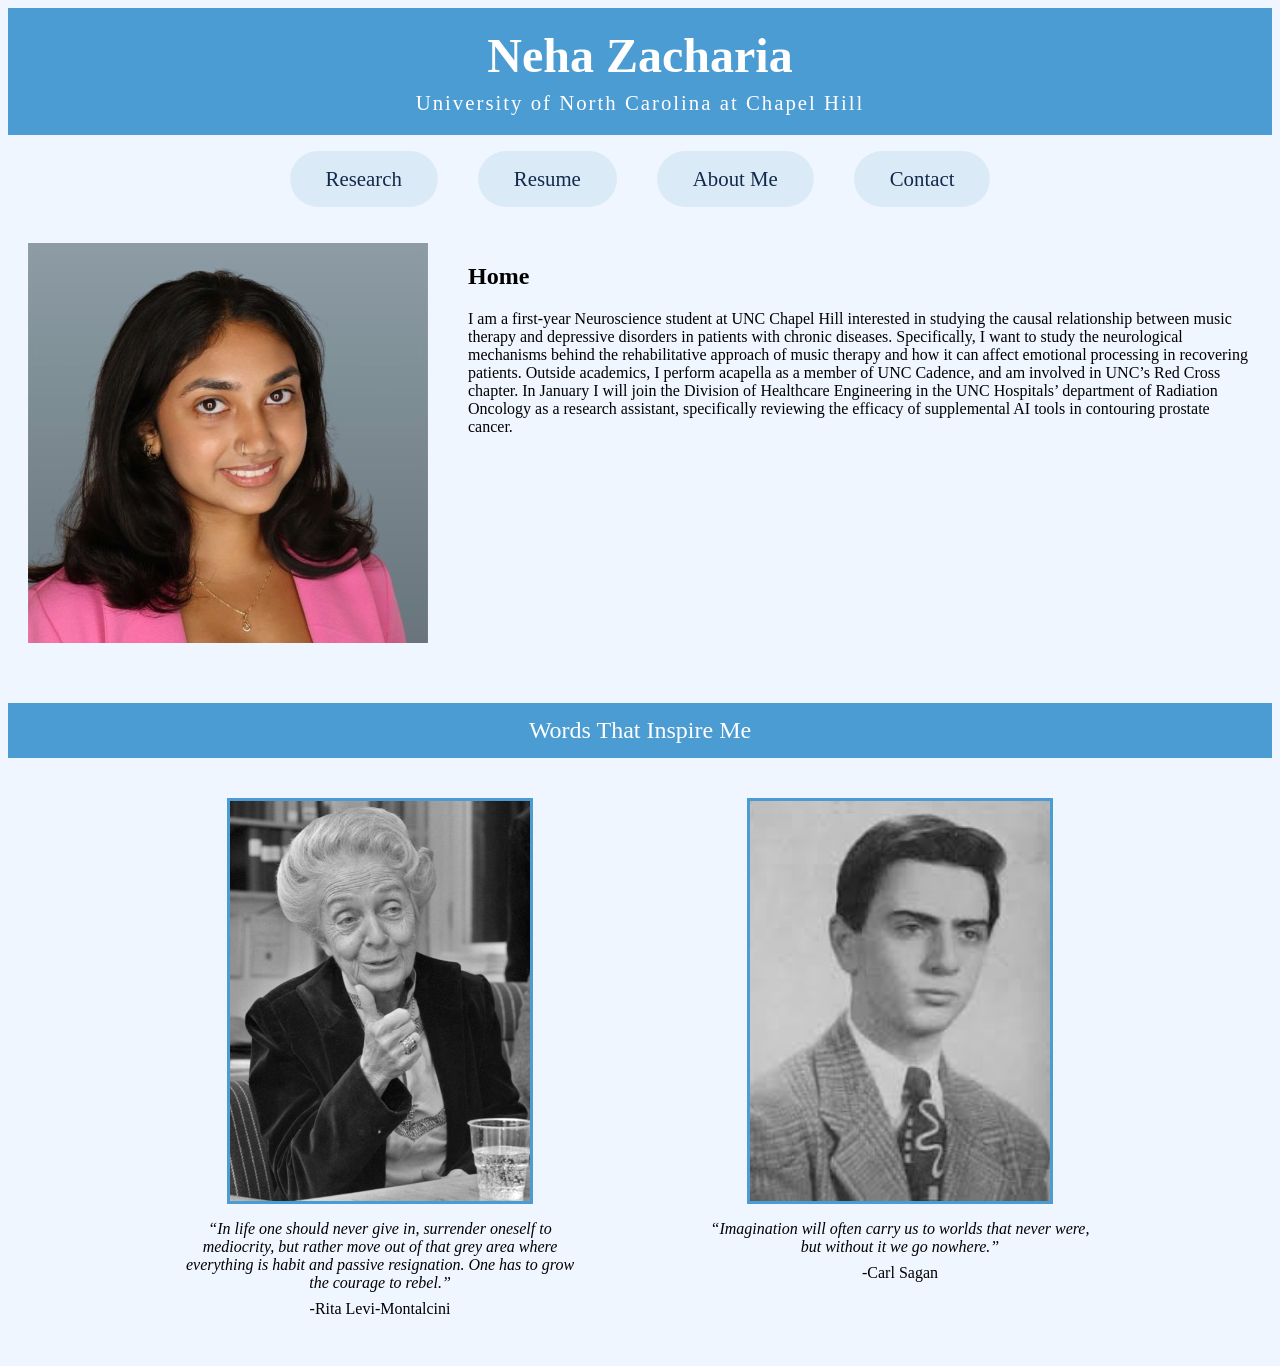
==== index.html @ c8c9bbef "add about page" ====
<!DOCTYPE html>
    <html>
        <head>
            <meta charset="utf-8">
            <meta name="viewport" content= "width=device-width, initial-scale=1">
            <title>Neha Zacharia</title>
            <link rel="stylesheet" href="style.css"/>
        </head>
        <body>
            <h1 id="title">Neha Zacharia
                <span class="subtitle">University of North Carolina at Chapel Hill</span>
            </h1>
            <nav class="navbar">
                <ul>
                    <li><a href="research.html">Research</a></li>
                    <li><a href="resume.html">Resume</a></li>
                    <li><a href="aboutme.html">About Me</a></li>

                    <li><a href="contact.html">Contact</a></li>
                    </ul>
                </nav>
                <main class="home">
                    <img class="home-photo" src="prof headshot.jpeg" alt="Photo of Neha ">
                    <section class="home-text" id="home">
                        <h2>Home</h2>
                        <p>
I am a first-year Neuroscience student at UNC Chapel Hill interested in studying the causal relationship between music therapy and depressive disorders in patients with chronic diseases. Specifically, I want to study the neurological mechanisms behind the rehabilitative approach of music therapy and how it can affect emotional processing in recovering patients. Outside academics, I perform acapella as a member of UNC Cadence, and am involved in UNC’s Red Cross chapter. In January I will join the Division of Healthcare Engineering in the UNC Hospitals’ department of Radiation Oncology as a research assistant, specifically reviewing the efficacy of supplemental AI tools in contouring prostate cancer. </p>


                    </section>
                </main>
                </main>
<div class="divider">Words That Inspire Me</div>
<footer class="quotes">
                <footer class="quotes">
                    <figure>
                        <img src="rita.png" alt="photo of person 1">
                    <blockquote>“In life one should never give in, surrender oneself to mediocrity, but rather move out of that grey area where everything is habit and passive resignation. One has to grow the courage to rebel.”</blockquote>
                    <figcaption>-Rita Levi-Montalcini </figcaption>
                </figure>
                <figure>
                    <img src="carl.jpeg" alt="photo of person 2">
                    <blockquote>“Imagination will often carry us to worlds that never were, but without it we go nowhere.”</blockquote>
                    <figcaption>-Carl Sagan</figcaption>
            </figure>
                </footer>
        </body>
    </html>
---- style.css ----
#title {
    font-family: Impact, 'Times New Roman', Times, serif;
    color: white;
    background-color:#4B9CD3;
    text-align: center;
    font-size: 3rem;
    padding: 20px;
    margin: 0;
}

.navbar ul {
    display: flex;
    justify-content: center;
    gap: 40px;
    list-style: none;
    padding: 0;
}

    .navbar a {
        display: inline-block;
        background-color: #dbeaf7;
        color: #13294B;
        text-decoration: none;
        font-size: 1.3rem;
        padding: 16px 36px;
        border-radius: 999px;
    }

    .navbar a:hover {
        background-color: #4B9CD3;
        color: white;
    }

    .home {
    display: flex;
    align-items: flex-start;   /* photo lines up with the top of the text */
    justify-content: center;
    gap: 40px;
    padding: 20px;
    }

.about-text p {
    max-width: none;
    margin: 0 0 1em 0;         /* space between paragraphs */
    line-height: 1.6;
    font-size: 1.05rem;
}

.about-photo {
    width: 380px;              /* bigger photo */
    height: auto;
    border: 3px solid #4B9CD3;
    position: sticky;          /* photo stays in view as you scroll the text */
    top: 20px;
}


.quotes {
    display: flex;
    justify-content: center;
    align-items: flex-start;
    gap: 120px;
    padding: 20px;
}

.quotes blockquote {
    margin: 0 0 8px 0;
    font-style: italic;
}

.quotes figcaption {
    margin: 0;
}
body {
    background-color: #f0f6ff;
}
.about-text h2 {
    text-align: center;
}
.quotes figure {
    width: 400px;
    margin: 0;
    text-align: center;
}

.quotes img {
    width: 300px;
    height: 400px;
    border: 3px solid #4B9CD3;
    margin-bottom: 12px;
    object-fit: cover;
}

.divider {
    background-color: #4B9CD3;
    color: white;
    text-align: center;
    font-family: Impact, 'Times New Roman', Times, serif;
    font-size: 1.5rem;
    padding: 14px;
    margin-top: 40px;
}

.research {
    max-width: 700px;
    margin: 40px auto;
    padding: 0 20px;
}
.research p {
    text-indent: 2em;
    margin: 0 0 12px 0;
}
.subtitle {
    display: block;
    font-family: 'Times New Roman', Times, serif;
    font-weight: normal;
    font-size: 1.3rem;
    letter-spacing: 2px;
    margin-top: 8px;
}
.contact {
    max-width: 600px;
    margin: 40px auto;
    padding: 0 20px;
    text-align: center;
}

.contact-links {
    display: flex;
    justify-content: center;
    gap: 20px;
    list-style: none;
    padding: 0;
}

.contact-links a {
    display: inline-block;
    background-color: white;
    color: #13294B;
    text-decoration: none;
    padding: 12px 28px;
    border-radius: 999px;
}

.contact-links a:hover {
    background-color: #13294B;
    color: white;
}
.research {
  max-width: 750px;
  margin: 40px auto;
  padding: 0 20px;
  font-family: Georgia, serif;
  line-height: 1.7;
  color: #222;
}

.research h2 {
  margin-top: 2.5rem;
  padding-bottom: 0.3rem;
  border-bottom: 2px solid #619bd0;   /* matches your blue header */
}

.research h3 {
  margin-top: 1.8rem;
  color: #3a6ea5;
}

.research .meta {
  font-style: italic;
  color: #666;
}

.research a {
  color: #3a6ea5;
}
.home-btn {
  display: inline-block;
  margin: 12px 0 0 16px;
  padding: 8px 16px;
  background-color: #619bd0;   /* same blue as your header */
  color: white;
  text-decoration: none;
  font-family: Arial, sans-serif;
  border-radius: 6px;
}

.home-btn:hover {
  background-color: #3a6ea5;
}
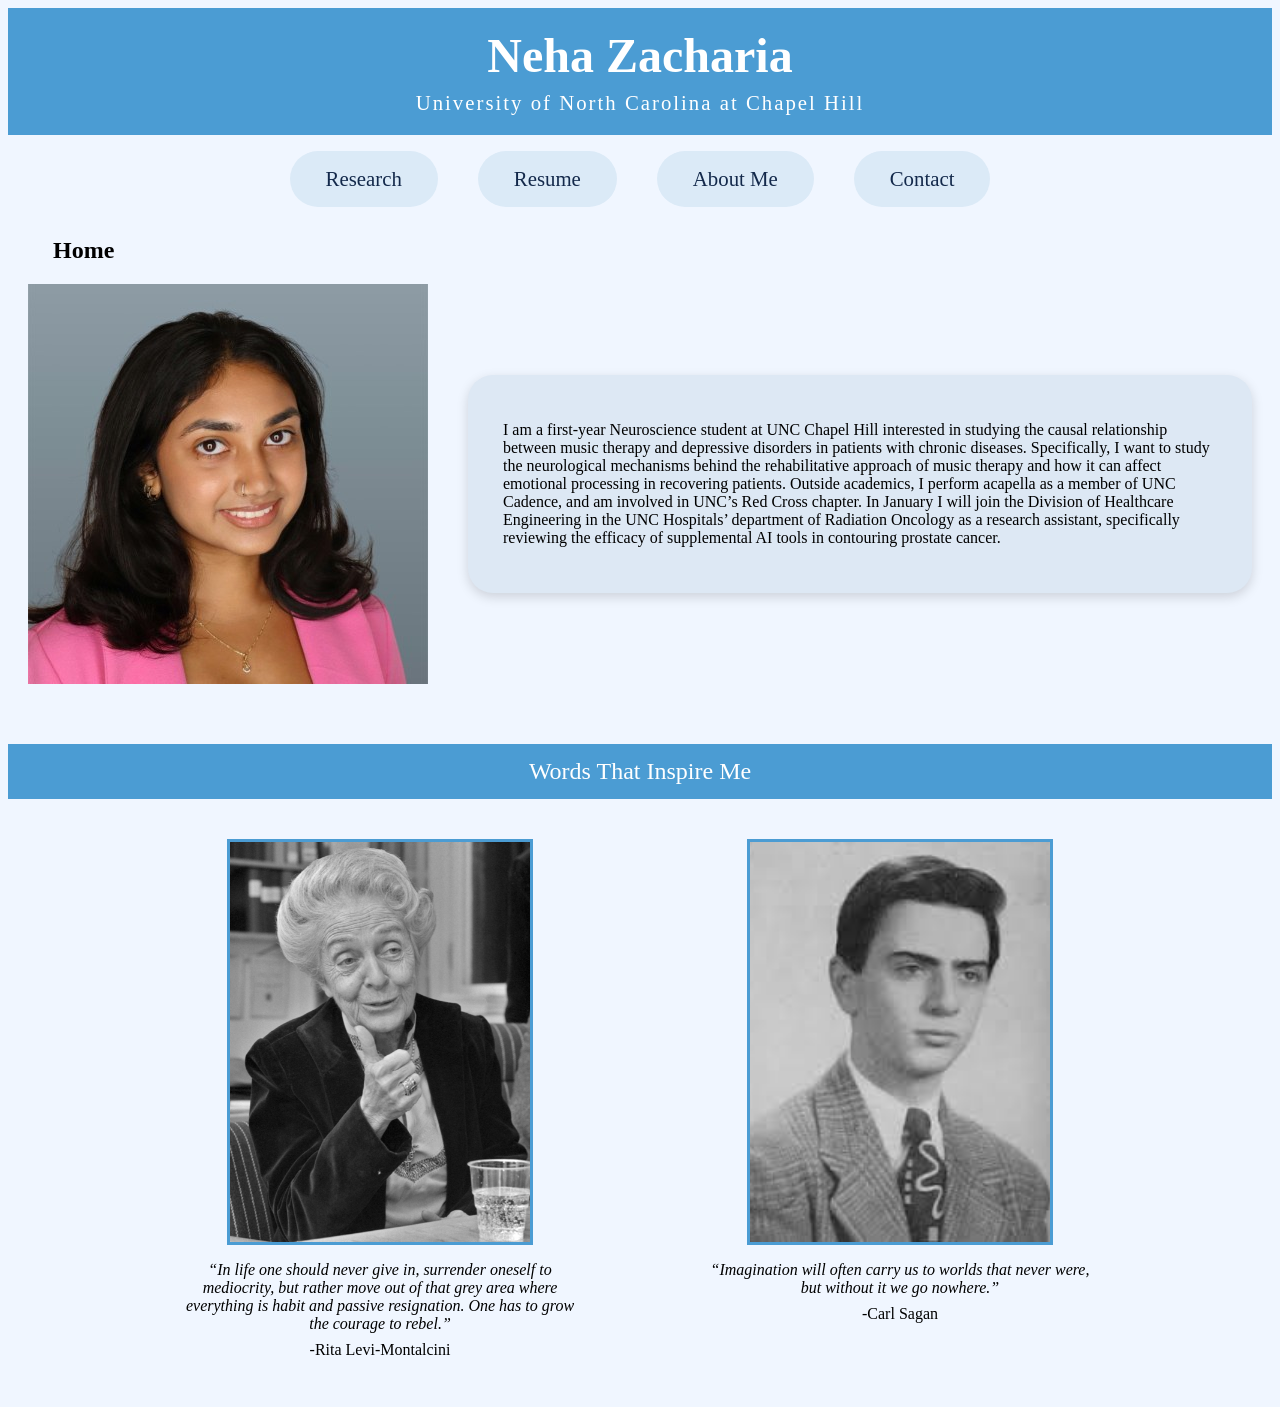
==== commit f555a04e: "home update" ====
--- a/index.html
+++ b/index.html
@@ -19,14 +19,11 @@
                     <li><a href="contact.html">Contact</a></li>
                     </ul>
                 </nav>
+                <h2 class="home-heading">Home</h2>
                 <main class="home">
                     <img class="home-photo" src="prof headshot.jpeg" alt="Photo of Neha ">
                     <section class="home-text" id="home">
-                        <h2>Home</h2>
-                        <p>
-I am a first-year Neuroscience student at UNC Chapel Hill interested in studying the causal relationship between music therapy and depressive disorders in patients with chronic diseases. Specifically, I want to study the neurological mechanisms behind the rehabilitative approach of music therapy and how it can affect emotional processing in recovering patients. Outside academics, I perform acapella as a member of UNC Cadence, and am involved in UNC’s Red Cross chapter. In January I will join the Division of Healthcare Engineering in the UNC Hospitals’ department of Radiation Oncology as a research assistant, specifically reviewing the efficacy of supplemental AI tools in contouring prostate cancer. </p>
-
-
+                        <p>I am a first-year Neuroscience student at UNC Chapel Hill interested in studying the causal relationship between music therapy and depressive disorders in patients with chronic diseases. Specifically, I want to study the neurological mechanisms behind the rehabilitative approach of music therapy and how it can affect emotional processing in recovering patients. Outside academics, I perform acapella as a member of UNC Cadence, and am involved in UNC’s Red Cross chapter. In January I will join the Division of Healthcare Engineering in the UNC Hospitals’ department of Radiation Oncology as a research assistant, specifically reviewing the efficacy of supplemental AI tools in contouring prostate cancer. </p>
                     </section>
                 </main>
                 </main>
--- a/style.css
+++ b/style.css
@@ -187,4 +187,15 @@
 
 .home-btn:hover {
   background-color: #3a6ea5;
+}
+.home-heading {
+    margin: 30px 0 0 45px;   /* lines up with the left edge of your photo */
+}
+
+.home-text {
+    background-color: #dde8f4;   /* same light blue as your nav buttons */
+    border-radius: 25px;
+    padding: 30px 35px;
+    box-shadow: 0 4px 12px rgba(0, 0, 0, 0.15);
+    align-self: center;          /* centers the bubble next to the photo (works if .home is flex) */
 }
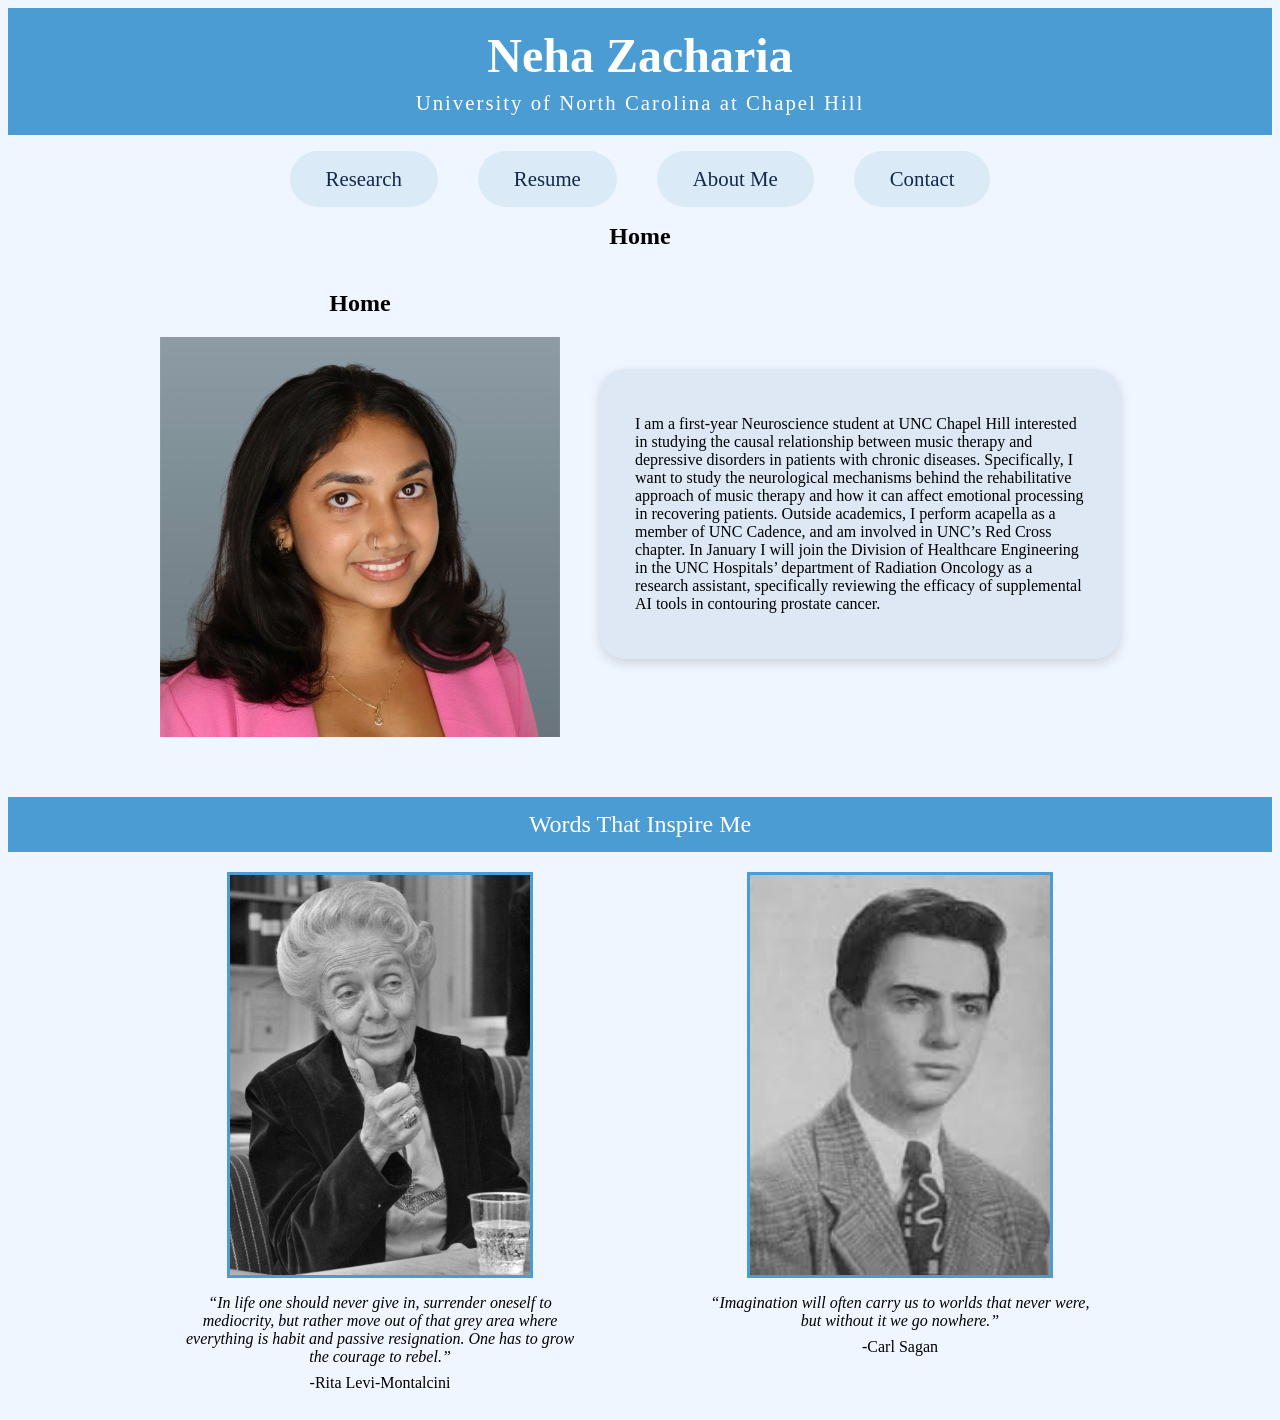
==== commit 4c7051ba: "about me" ====
--- a/index.html
+++ b/index.html
@@ -21,15 +21,16 @@
                 </nav>
                 <h2 class="home-heading">Home</h2>
                 <main class="home">
+                    <div class="home-photo-wrap">
+                        <h2 class="home-heading">Home</h2>
                     <img class="home-photo" src="prof headshot.jpeg" alt="Photo of Neha ">
+                    </div>
                     <section class="home-text" id="home">
                         <p>I am a first-year Neuroscience student at UNC Chapel Hill interested in studying the causal relationship between music therapy and depressive disorders in patients with chronic diseases. Specifically, I want to study the neurological mechanisms behind the rehabilitative approach of music therapy and how it can affect emotional processing in recovering patients. Outside academics, I perform acapella as a member of UNC Cadence, and am involved in UNC’s Red Cross chapter. In January I will join the Division of Healthcare Engineering in the UNC Hospitals’ department of Radiation Oncology as a research assistant, specifically reviewing the efficacy of supplemental AI tools in contouring prostate cancer. </p>
                     </section>
                 </main>
-                </main>
 <div class="divider">Words That Inspire Me</div>
 <footer class="quotes">
-                <footer class="quotes">
                     <figure>
                         <img src="rita.png" alt="photo of person 1">
                     <blockquote>“In life one should never give in, surrender oneself to mediocrity, but rather move out of that grey area where everything is habit and passive resignation. One has to grow the courage to rebel.”</blockquote>
--- a/style.css
+++ b/style.css
@@ -188,14 +188,22 @@
 .home-btn:hover {
   background-color: #3a6ea5;
 }
+.home-photo-wrap {
+    display: flex;
+    flex-direction: column;
+    align-items: center;     /* centers "Home" over the photo */
+}
+
 .home-heading {
-    margin: 30px 0 0 45px;   /* lines up with the left edge of your photo */
+    margin: 0 0 20px 0;      /* replaces your old width/margin-left rules */
+    text-align: center;
 }
 
 .home-text {
-    background-color: #dde8f4;   /* same light blue as your nav buttons */
+    max-width: 450px;        /* skinnier bubble; try 400px for even narrower */
+    background-color: #dde8f4;
     border-radius: 25px;
     padding: 30px 35px;
     box-shadow: 0 4px 12px rgba(0, 0, 0, 0.15);
-    align-self: center;          /* centers the bubble next to the photo (works if .home is flex) */
+    align-self: center;
 }
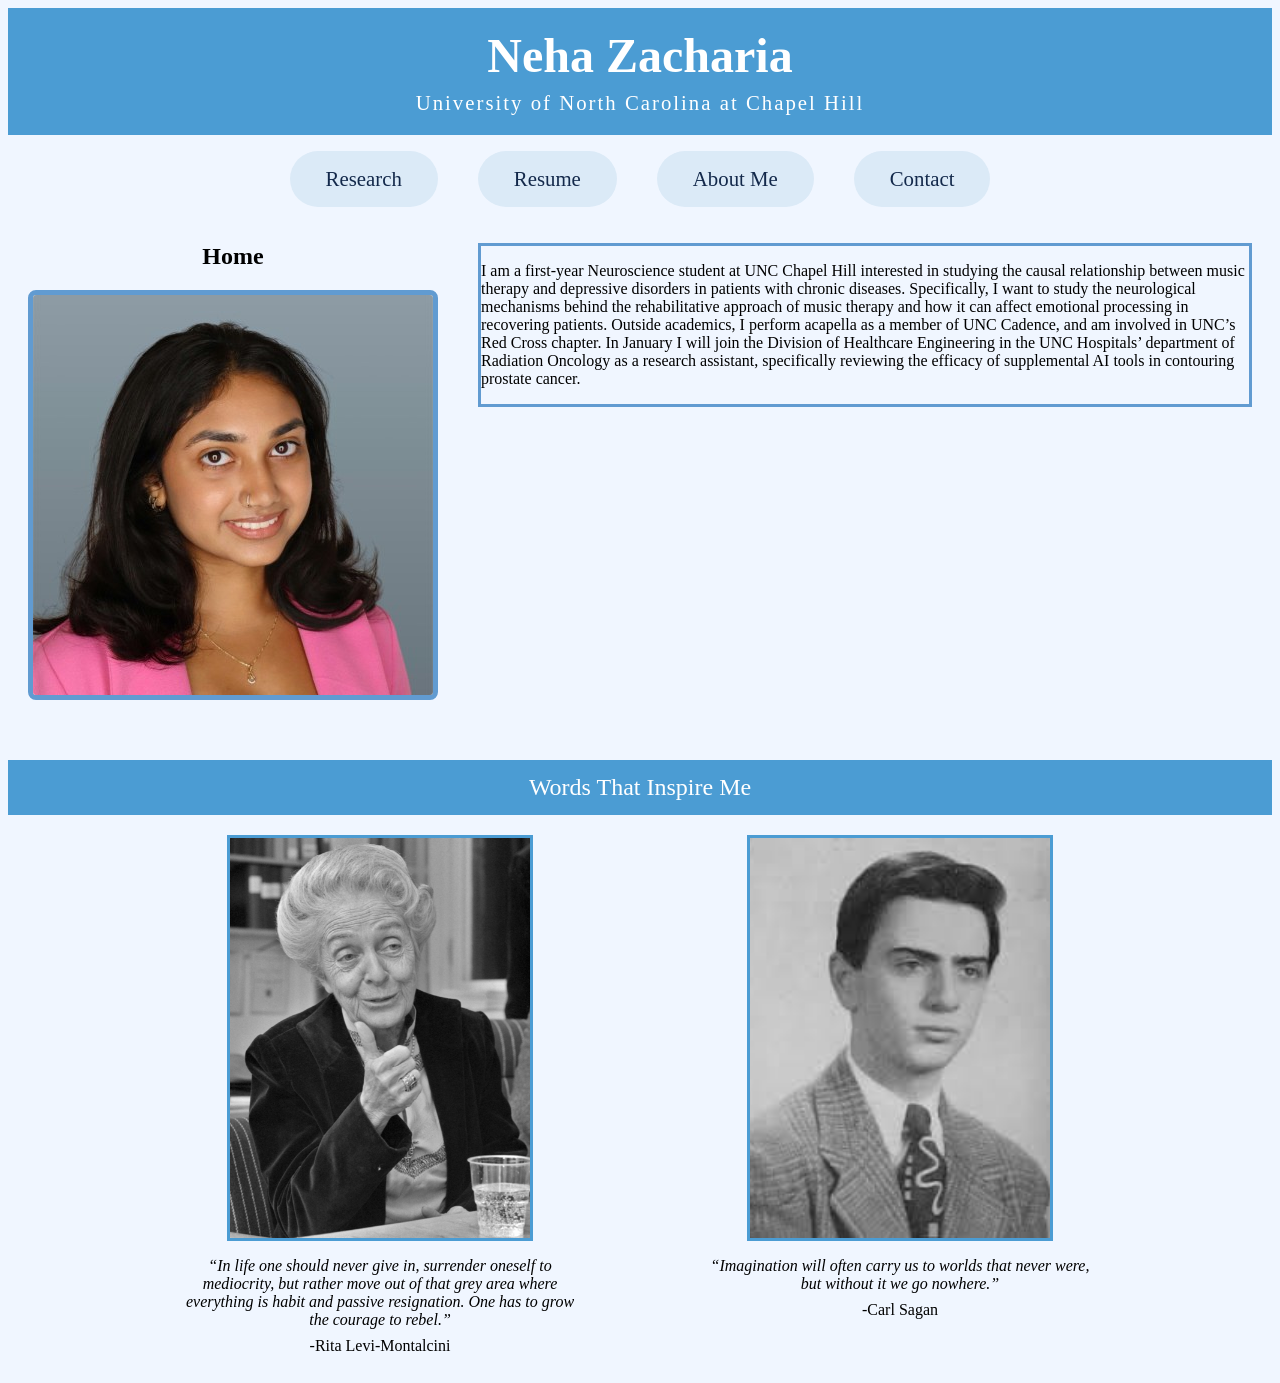
==== commit 4de3358a: "syc" ====
--- a/index.html
+++ b/index.html
@@ -19,7 +19,6 @@
                     <li><a href="contact.html">Contact</a></li>
                     </ul>
                 </nav>
-                <h2 class="home-heading">Home</h2>
                 <main class="home">
                     <div class="home-photo-wrap">
                         <h2 class="home-heading">Home</h2>
--- a/style.css
+++ b/style.css
@@ -199,11 +199,13 @@
     text-align: center;
 }
 
+
+
 .home-text {
-    max-width: 450px;        /* skinnier bubble; try 400px for even narrower */
-    background-color: #dde8f4;
-    border-radius: 25px;
-    padding: 30px 35px;
-    box-shadow: 0 4px 12px rgba(0, 0, 0, 0.15);
-    align-self: center;
-}+    border: 3px solid #619bd1;
+}
+.home-photo {
+    border: 5px solid #619bd1;   /* same blue as your header */
+    border-radius: 8px;
+}
+
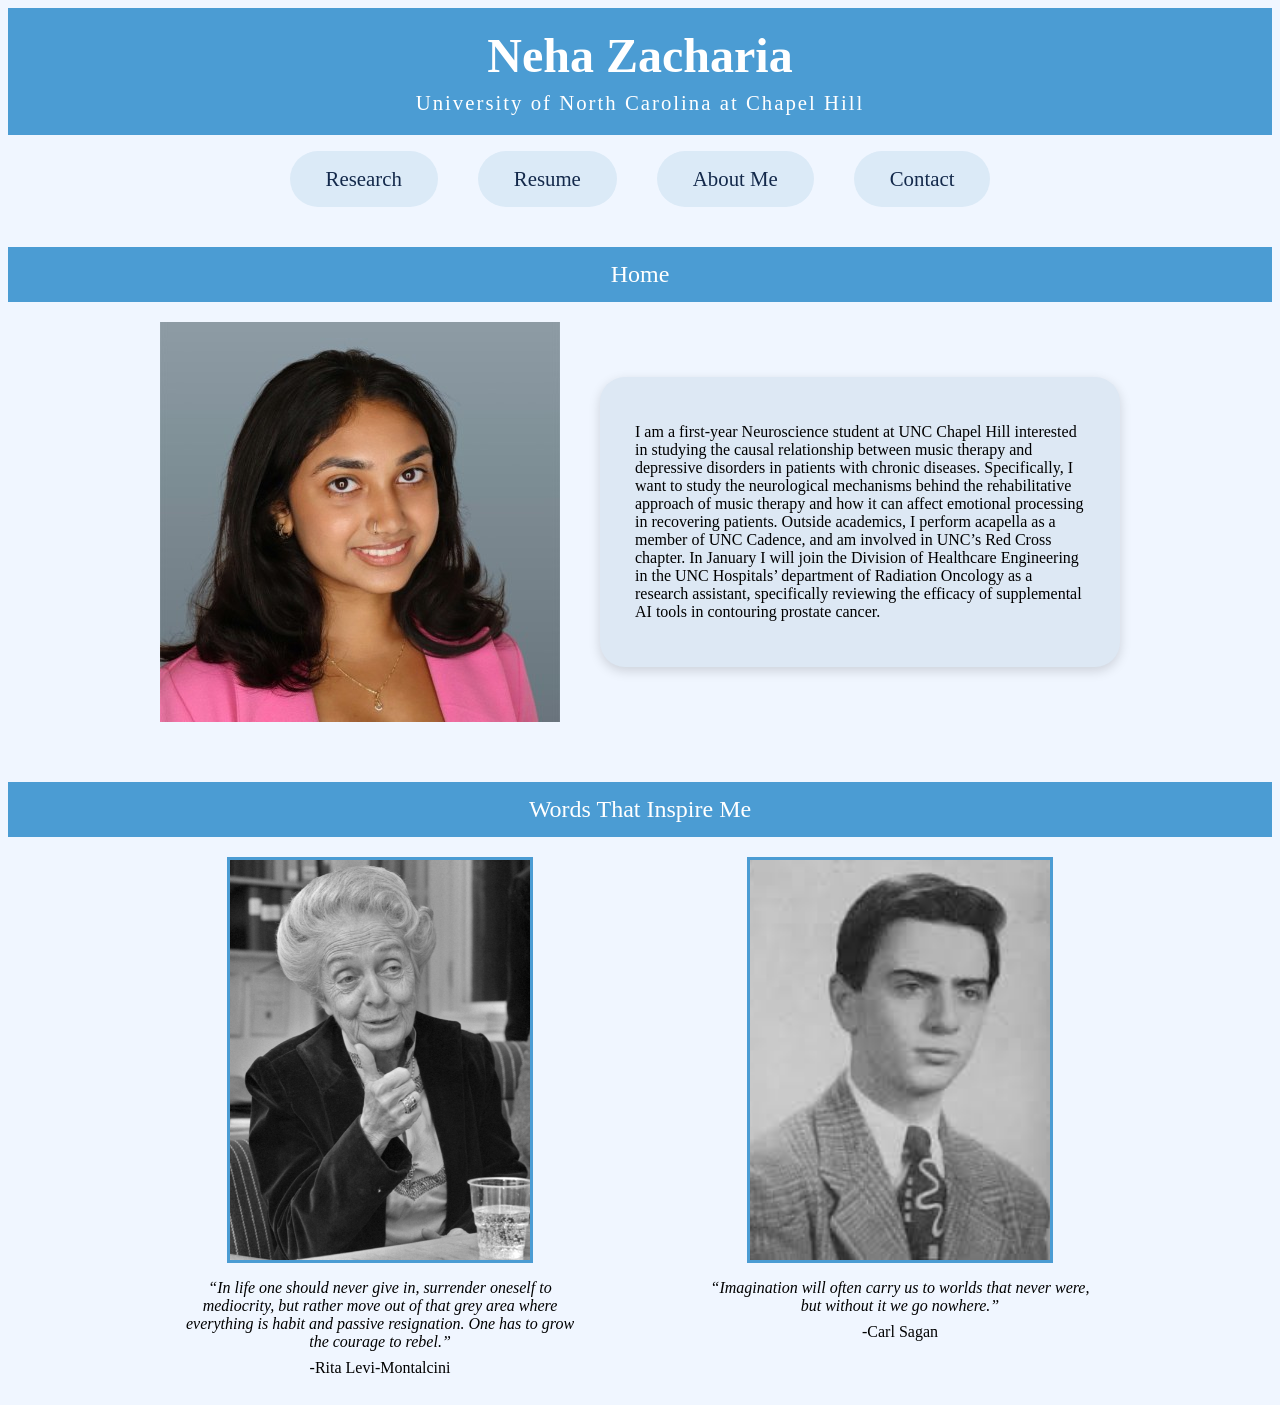
==== commit f120fa7b: "c" ====
--- a/index.html
+++ b/index.html
@@ -19,9 +19,9 @@
                     <li><a href="contact.html">Contact</a></li>
                     </ul>
                 </nav>
+                <div class="divider">Home</div>
                 <main class="home">
                     <div class="home-photo-wrap">
-                        <h2 class="home-heading">Home</h2>
                     <img class="home-photo" src="prof headshot.jpeg" alt="Photo of Neha ">
                     </div>
                     <section class="home-text" id="home">
--- a/style.css
+++ b/style.css
@@ -199,13 +199,11 @@
     text-align: center;
 }
 
-
-
 .home-text {
-    border: 3px solid #619bd1;
-}
-.home-photo {
-    border: 5px solid #619bd1;   /* same blue as your header */
-    border-radius: 8px;
-}
-
+    max-width: 450px;        /* skinnier bubble; try 400px for even narrower */
+    background-color: #dde8f4;
+    border-radius: 25px;
+    padding: 30px 35px;
+    box-shadow: 0 4px 12px rgba(0, 0, 0, 0.15);
+    align-self: center;
+}
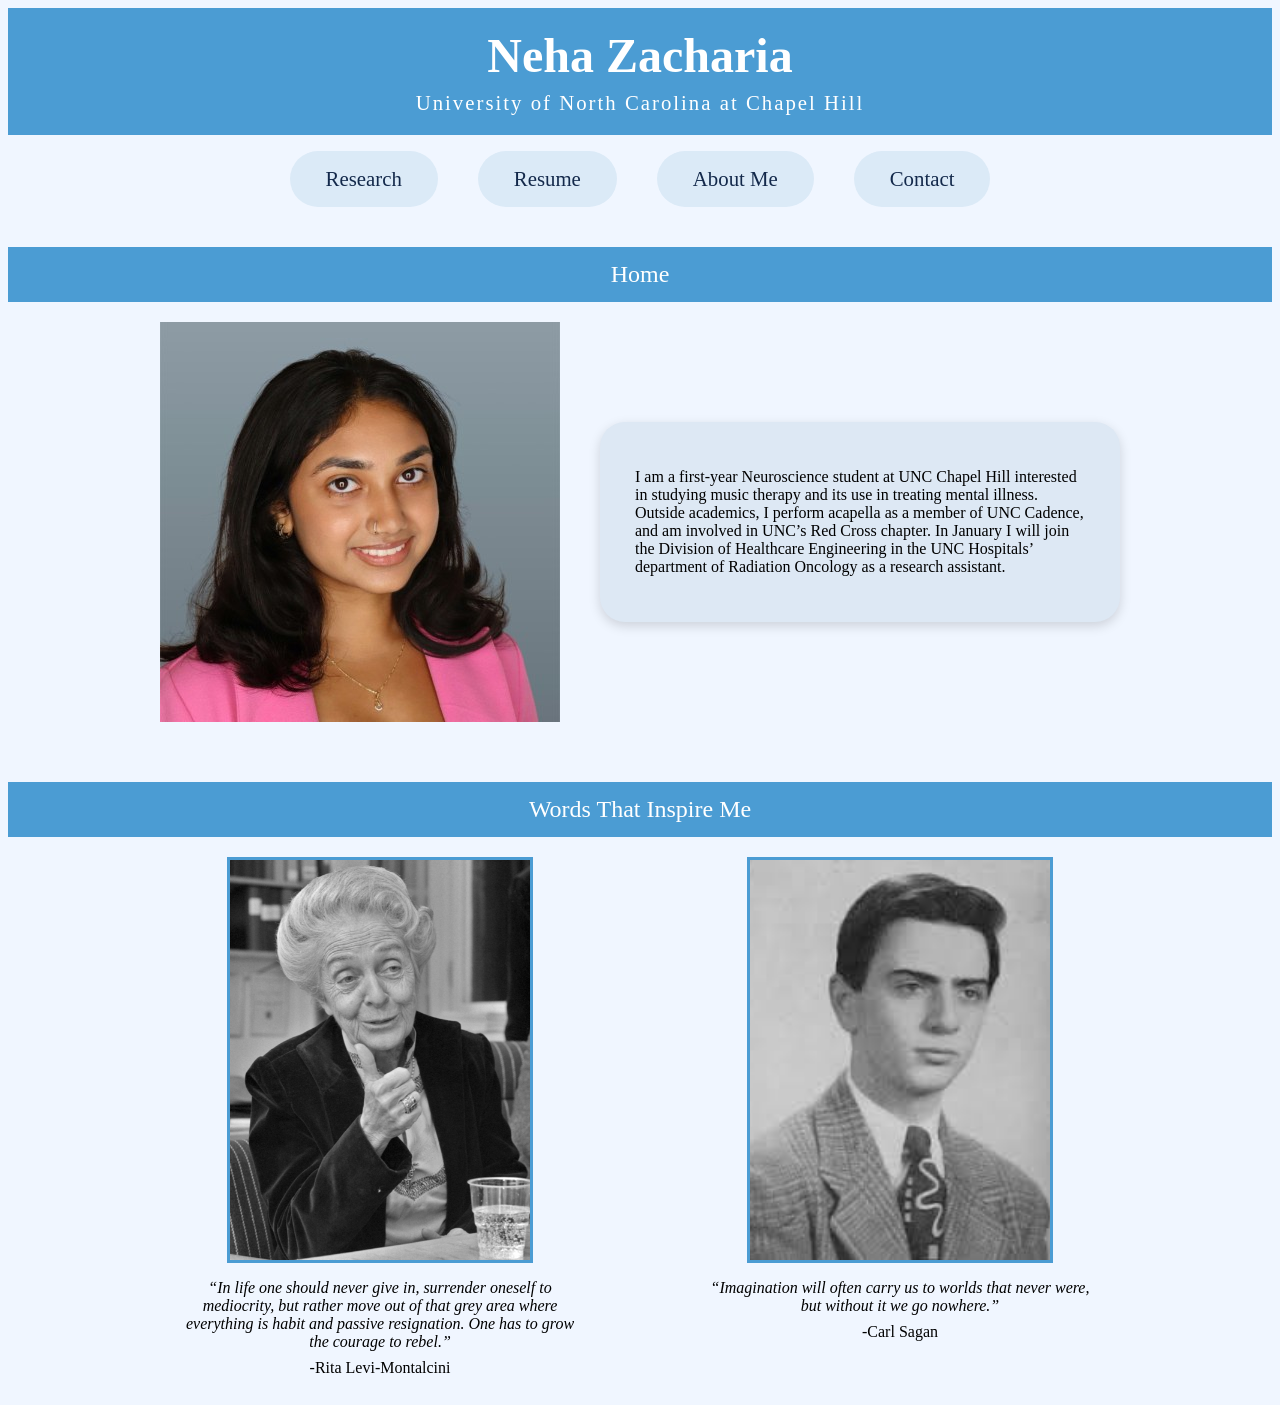
==== commit d1fee158: "hi" ====
--- a/index.html
+++ b/index.html
@@ -25,7 +25,8 @@
                     <img class="home-photo" src="prof headshot.jpeg" alt="Photo of Neha ">
                     </div>
                     <section class="home-text" id="home">
-                        <p>I am a first-year Neuroscience student at UNC Chapel Hill interested in studying the causal relationship between music therapy and depressive disorders in patients with chronic diseases. Specifically, I want to study the neurological mechanisms behind the rehabilitative approach of music therapy and how it can affect emotional processing in recovering patients. Outside academics, I perform acapella as a member of UNC Cadence, and am involved in UNC’s Red Cross chapter. In January I will join the Division of Healthcare Engineering in the UNC Hospitals’ department of Radiation Oncology as a research assistant, specifically reviewing the efficacy of supplemental AI tools in contouring prostate cancer. </p>
+                        <p>I am a first-year Neuroscience student at UNC Chapel Hill interested in studying music therapy and its use in treating mental illness. Outside academics, I perform acapella as a member of UNC Cadence, and am involved in UNC’s Red Cross chapter. In January I will join the Division of Healthcare Engineering in the UNC Hospitals’ department of Radiation Oncology as a research assistant. </p>
+
                     </section>
                 </main>
 <div class="divider">Words That Inspire Me</div>
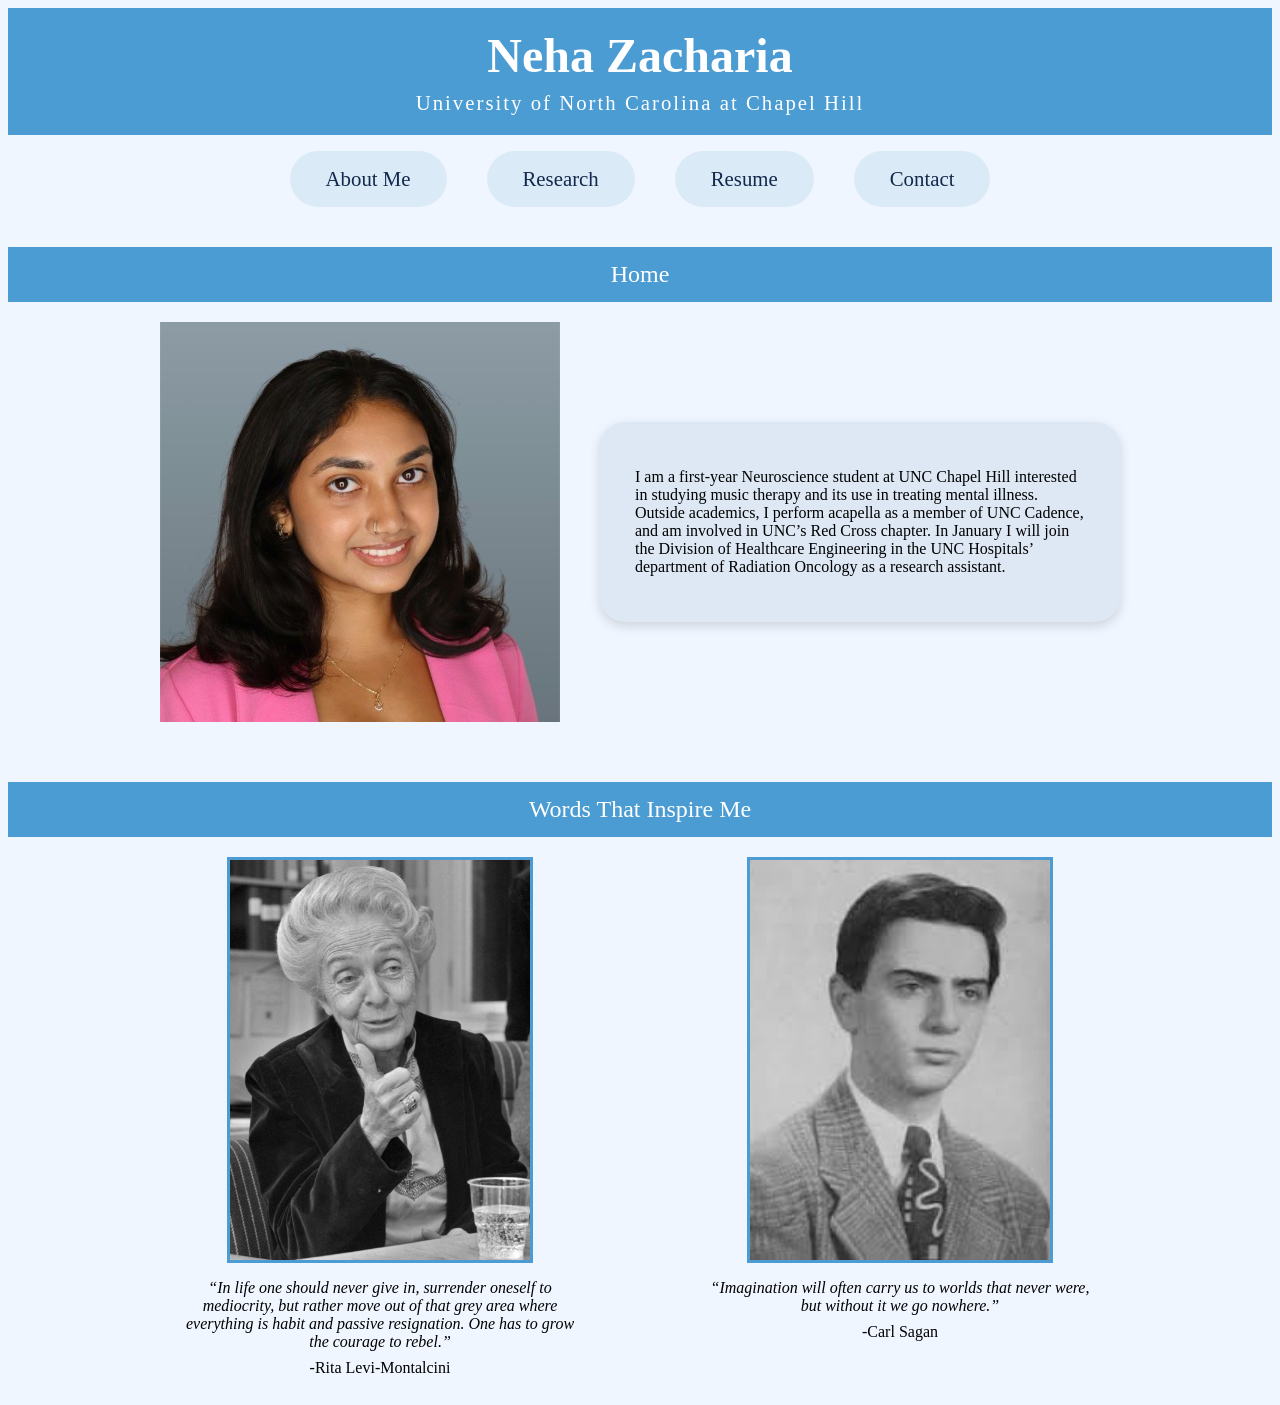
==== commit 5cea82ae: "h" ====
--- a/index.html
+++ b/index.html
@@ -12,9 +12,9 @@
             </h1>
             <nav class="navbar">
                 <ul>
+                    <li><a href="aboutme.html">About Me</a></li>
                     <li><a href="research.html">Research</a></li>
                     <li><a href="resume.html">Resume</a></li>
-                    <li><a href="aboutme.html">About Me</a></li>
 
                     <li><a href="contact.html">Contact</a></li>
                     </ul>
